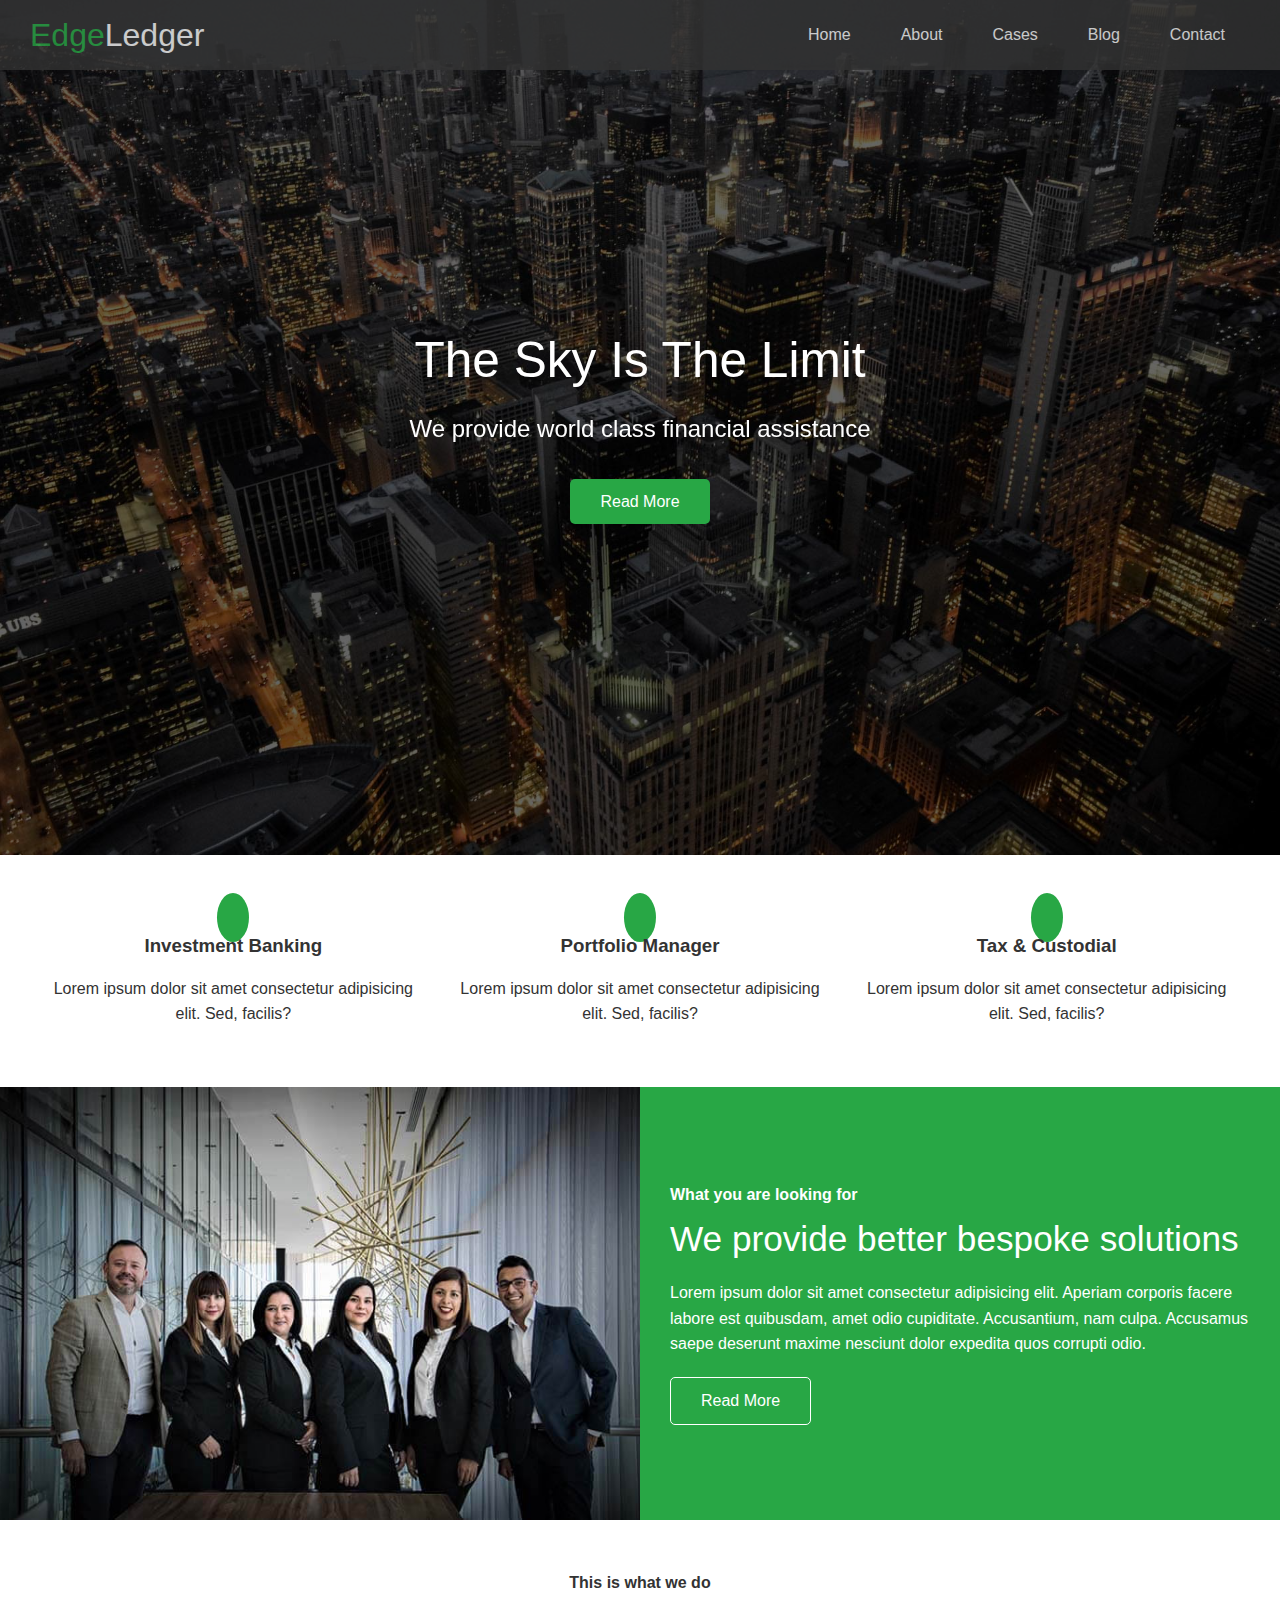
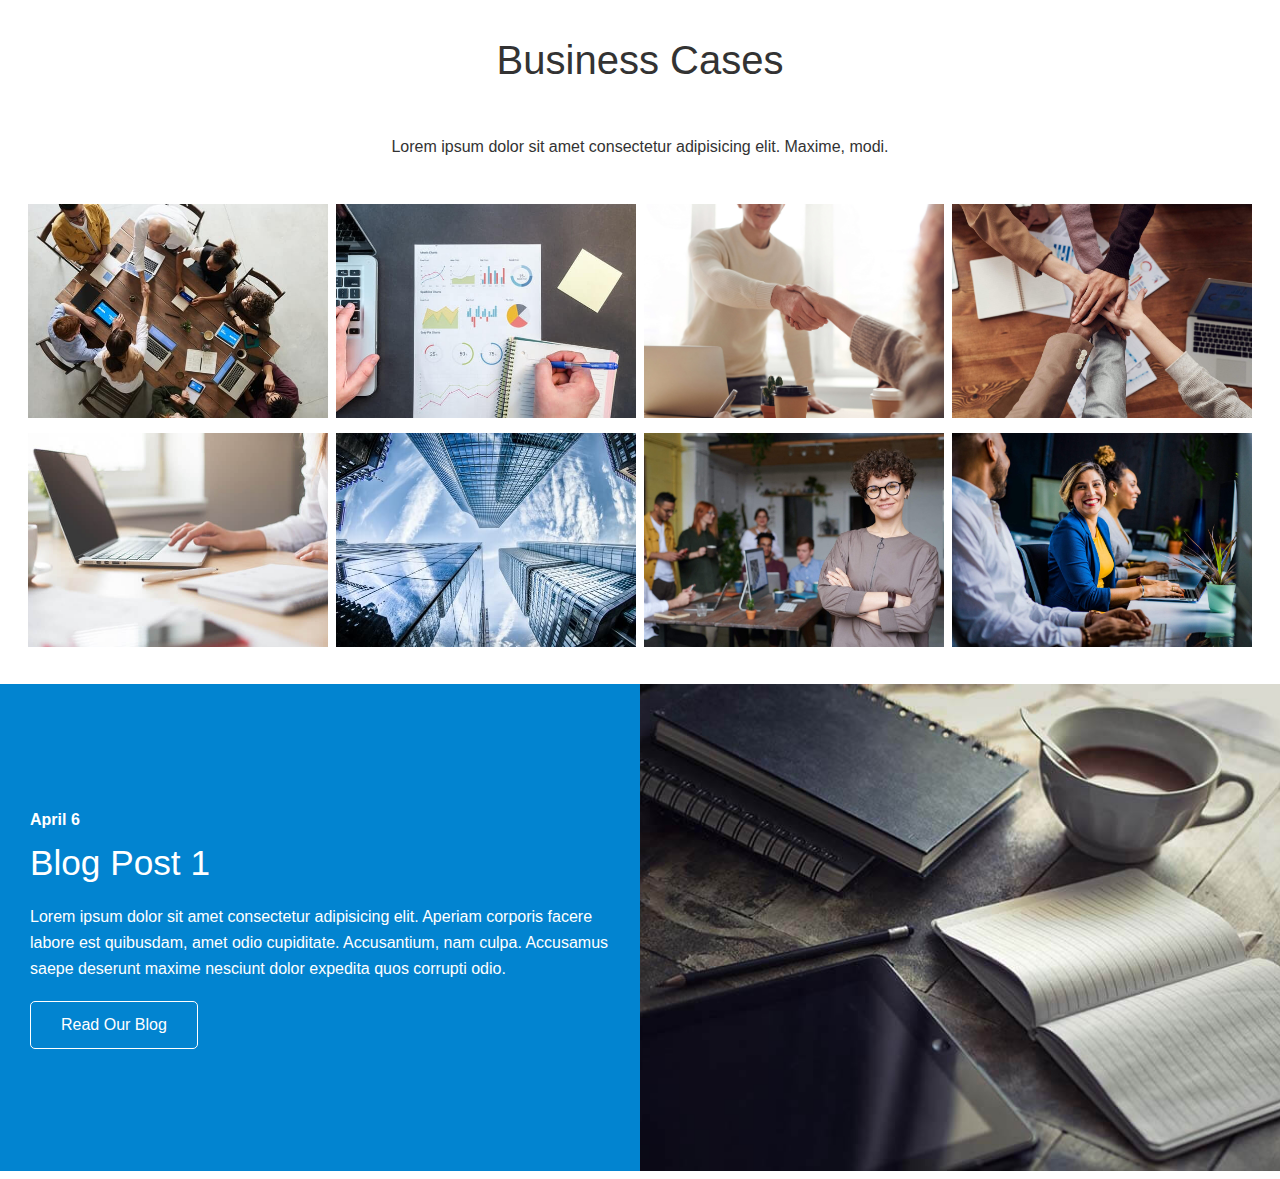
==== index.html @ 5bf853dc "first commit" ====
<!DOCTYPE html>
<html lang="en">
  <head>
    <meta charset="UTF-8" />
    <meta http-equiv="X-UA-Compatible" content="IE=edge" />
    <meta name="viewport" content="width=device-width, initial-scale=1.0" />

    <link
      rel="stylesheet"
      href="https://cdnjs.cloudflare.com/ajax/libs/font-awesome/5.15.3/css/all.min.css"
      integrity="sha512-iBBXm8fW90+nuLcSKlbmrPcLa0OT92xO1BIsZ+ywDWZCvqsWgccV3gFoRBv0z+8dLJgyAHIhR35VZc2oM/gI1w=="
      crossorigin="anonymous"
    />
    <link rel="stylesheet" href="./css/utilities.css" />
    <link rel="stylesheet" href="./css/style.css" />
    <title>EdgeLedger</title>
  </head>
  <body id="home">
    <header class="hero">
      <div id="navbar" class="navbar">
        <h1 class="logo">
          <span class="text-primary"><i class="fas fa-book-open"></i> Edge</span
          >Ledger
        </h1>
        <nav>
          <ul>
            <li><a href="#home">Home</a></li>
            <li><a href="#about">About</a></li>
            <li><a href="#cases">Cases</a></li>
            <li><a href="#blog">Blog</a></li>
            <li><a href="#contact">Contact</a></li>
          </ul>
        </nav>
      </div>
      <div class="content">
        <h1>The Sky Is The Limit</h1>
        <p>We provide world class financial assistance</p>
        <a href="#about" class="btn"
          ><i class="fas fa-chevron-right"></i> Read More</a
        >
      </div>
    </header>
    <main>
      <section id="about" class="icons bg-light">
        <div class="flex-items">
          <div>
            <i class="fas fa-university fa-2x"></i>
            <div>
              <h3>Investment Banking</h3>
              <p>
                Lorem ipsum dolor sit amet consectetur adipisicing elit. Sed,
                facilis?
              </p>
            </div>
          </div>
          <div>
            <i class="fas fa-book-reader fa-2x"></i>
            <div>
              <h3>Portfolio Manager</h3>
              <p>
                Lorem ipsum dolor sit amet consectetur adipisicing elit. Sed,
                facilis?
              </p>
            </div>
          </div>
          <div>
            <i class="fas fa-pencil-alt fa-2x"></i>
            <div>
              <h3>Tax & Custodial</h3>
              <p>
                Lorem ipsum dolor sit amet consectetur adipisicing elit. Sed,
                facilis?
              </p>
            </div>
          </div>
        </div>
      </section>

      <!-- About Section  -->
      <section class="solutions flex-columns">
        <div class="row">
          <div class="column">
            <div class="column-1">
              <img src="./images/home/people.jpg" alt="" />
            </div>
          </div>
          <div class="column">
            <div class="column-2 bg-primary">
              <h4>What you are looking for</h4>
              <h2>We provide better bespoke solutions</h2>
              <p>
                Lorem ipsum dolor sit amet consectetur adipisicing elit. Aperiam
                corporis facere labore est quibusdam, amet odio cupiditate.
                Accusantium, nam culpa. Accusamus saepe deserunt maxime nesciunt
                dolor expedita quos corrupti odio.
              </p>
              <a href="#" class="btn btn-outline"
                ><i class="fas fa-chevron"></i> Read More</a
              >
            </div>
          </div>
        </div>
      </section>
      <section id="cases" class="cases flex-grid section-padding">
        <header class="section-header">
          <h4>This is what we do</h4>
          <h2>Business Cases</h2>
          <p>
            Lorem ipsum dolor sit amet consectetur adipisicing elit. Maxime,
            modi.
          </p>
        </header>
        <div class="row">
          <div class="column">
            <img src="./images/cases/cases1.jpg" alt="" />
            <img src="./images/cases/cases2.jpg" alt="" />
          </div>
          <div class="column">
            <img src="./images/cases/cases3.jpg" alt="" />
            <img src="./images/cases/cases4.jpg" alt="" />
          </div>
          <div class="column">
            <img src="./images/cases/cases5.jpg" alt="" />
            <img src="./images/cases/cases6.jpg" alt="" />
          </div>
          <div class="column">
            <img src="./images/cases/cases7.jpg" alt="" />
            <img src="./images/cases/cases8.jpg" alt="" />
          </div>
        </div>
      </section>

      <!-- About Section  -->
      <section class="solutions flex-columns flex-reverse">
        <div class="row">
          <div class="column">
            <div class="column-1">
              <img src="./images/home/blog.jpg" alt="" />
            </div>
          </div>
          <div class="column">
            <div class="column-2 bg-secondary">
              <h4>April 6</h4>
              <h2>Blog Post 1</h2>
              <p>
                Lorem ipsum dolor sit amet consectetur adipisicing elit. Aperiam
                corporis facere labore est quibusdam, amet odio cupiditate.
                Accusantium, nam culpa. Accusamus saepe deserunt maxime nesciunt
                dolor expedita quos corrupti odio.
              </p>
              <a href="#" class="btn btn-outline"
                ><i class="fas fa-chevron"></i> Read Our Blog</a
              >
            </div>
          </div>
        </div>
      </section>
    </main>
  </body>
</html>
---- css/utilities.css ----
.text-primary {
  color: #28a745;
}

.text-secondary {
  color: #0284d0;
}

.btn {
  display: inline-block;
  background: #28a745;
  padding: 10px 30px;
  border: none;
  border-radius: 5px;
  cursor: pointer;
  color: #fff;
}

.btn:hover {
  opacity: 0.9;
}

.btn-primary,
.bg-primary {
  background: #28a745;
  color: #fff;
}

.btn-secondary,
.bg-secondary {
  background: #0284d0;
  color: #fff;
}

.btn-light,
.bg-light {
  background: #fff;
  color: #333;
}

.btn-dark,
.bg-dark {
  background: #333;
  color: #fff;
}

.btn-outline {
  background: transparent;
  border: 1px #fff solid;
}

.btn-outline:hover {
  background: #fff;
  color: #28a745;
}

.btn-outline-secondary:hover {
  background: #fff;
  color: #0284d0;
}

/* Flex Items */
.flex-items {
  display: flex;
  text-align: center;
  justify-content: center;
  align-items: center;
  height: 100%;
}

.flex-items > div {
  padding: 20px;
}

/* Section: Solutions */
.flex-columns.flex-reverse .row {
  display: flex;
  flex-direction: row-reverse;
}

.flex-columns .row {
  display: flex;
  flex-direction: row;
  flex-wrap: wrap;
  width: 100%;
}

.flex-columns .column {
  display: flex;
  flex-direction: column;
  flex-basis: 100%;
  flex: 1;
}

.flex-columns .column .column-1,
.flex-columns .column .column-2 {
  height: 100%;
}

.flex-columns img {
  height: 100%;
  width: 100%;
  object-fit: cover;
}

.flex-columns .column-2 {
  display: flex;
  flex-direction: column;
  align-items: flex-start;
  padding: 30px;
  justify-content: center;
}

.flex-columns h2 {
  font-size: 2.2rem;
  font-weight: 100;
}

.flex-columns h4 {
  margin-bottom: 10px;
}

.flex-columns p {
  margin: 20px 0;
}

/* Cases Section */

.section-header {
  padding: 30px;
  display: flex;
  flex-direction: column;
  align-items: center;
  justify-content: center;
  text-align: center;
}

.section-header h2 {
  font-size: 40px;
  margin: 40px 0;
}

.section-padding {
  padding: 20px 20px 40px;
}

.flex-grid .row {
  display: flex;
  flex-wrap: wrap;
  padding: 0 4px;
}

.flex-grid .column {
  flex: 25%;
  max-width: 25%;
  padding: 0 4px;
}

.flex-grid .column img {
  padding: 4px 0px;
  height: 50%;
  object-fit: cover;
}

@media screen (max-width: 768px) {
  .flex-grid .column img {
    height: unset;
  }
}
---- css/style.css ----
@import url("https://fonts.googleapis.com/css2?family=Open+Sans:wght@300;400&display=swap");

* {
  box-sizing: border-box;
  margin: 0;
  padding: 0;
}

body {
  font-family: OpenSans, sans-serif;
  background: #fff;
  color: #333;
  line-height: 1.6;
}

ul {
  list-style: none;
}

a {
  color: #333;
  text-decoration: none;
}

h1,
h2 {
  font-weight: 300;
  line-height: 1.2;
}

p {
  margin: 10px 0;
}

img {
  width: 100%;
}

.navbar {
  display: flex;
  align-items: center;
  justify-content: space-between;
  height: 70px;
  width: 100%;
  background: #333;
  opacity: 0.8;
  color: #f4f4f4;
  position: fixed;
  top: 0;
  padding: 0 30px;
}

ul {
  display: flex;
}

.navbar a {
  color: #f4f4f4;
  padding: 10px 20px;
  margin: 0px 5px;
}

.navbar a:hover {
  border-bottom: 2px #28a745 solid;
}

.navbar .logo {
  font-weight: 400;
}
/* Header */
.hero {
  background: url("../images/home/showcase.jpg") no-repeat center center/cover;
  height: 95vh;
  color: #fff;
  position: relative;
}

.hero .content {
  padding: 0 20px;
  display: flex;
  align-items: center;
  justify-content: center;
  text-align: center;
  flex-direction: column;
  height: 100%;
}

.hero .content h1 {
  font-size: 3.1rem;
}

.hero .content p {
  font-size: 1.5rem;
  max-width: 600px;
  margin: 20px 0 30px;
}

.hero::before {
  content: "";
  position: absolute;
  top: 0;
  left: 0;
  height: 100%;
  width: 100%;
  background: black;
  opacity: 0.6;
}

.hero * {
  z-index: 10;
}

/* Icons */

.icons {
  padding: 30px;
}

.icons h3 {
  font-weight: bold;
  margin-bottom: 15px;
}

.icons i {
  background: #28a745;
  padding: 1rem;
  margin-bottom: 15px;
  color: #fff;
  border-radius: 50%;
}

.cases img:hover {
  opacity: 0.7;
}
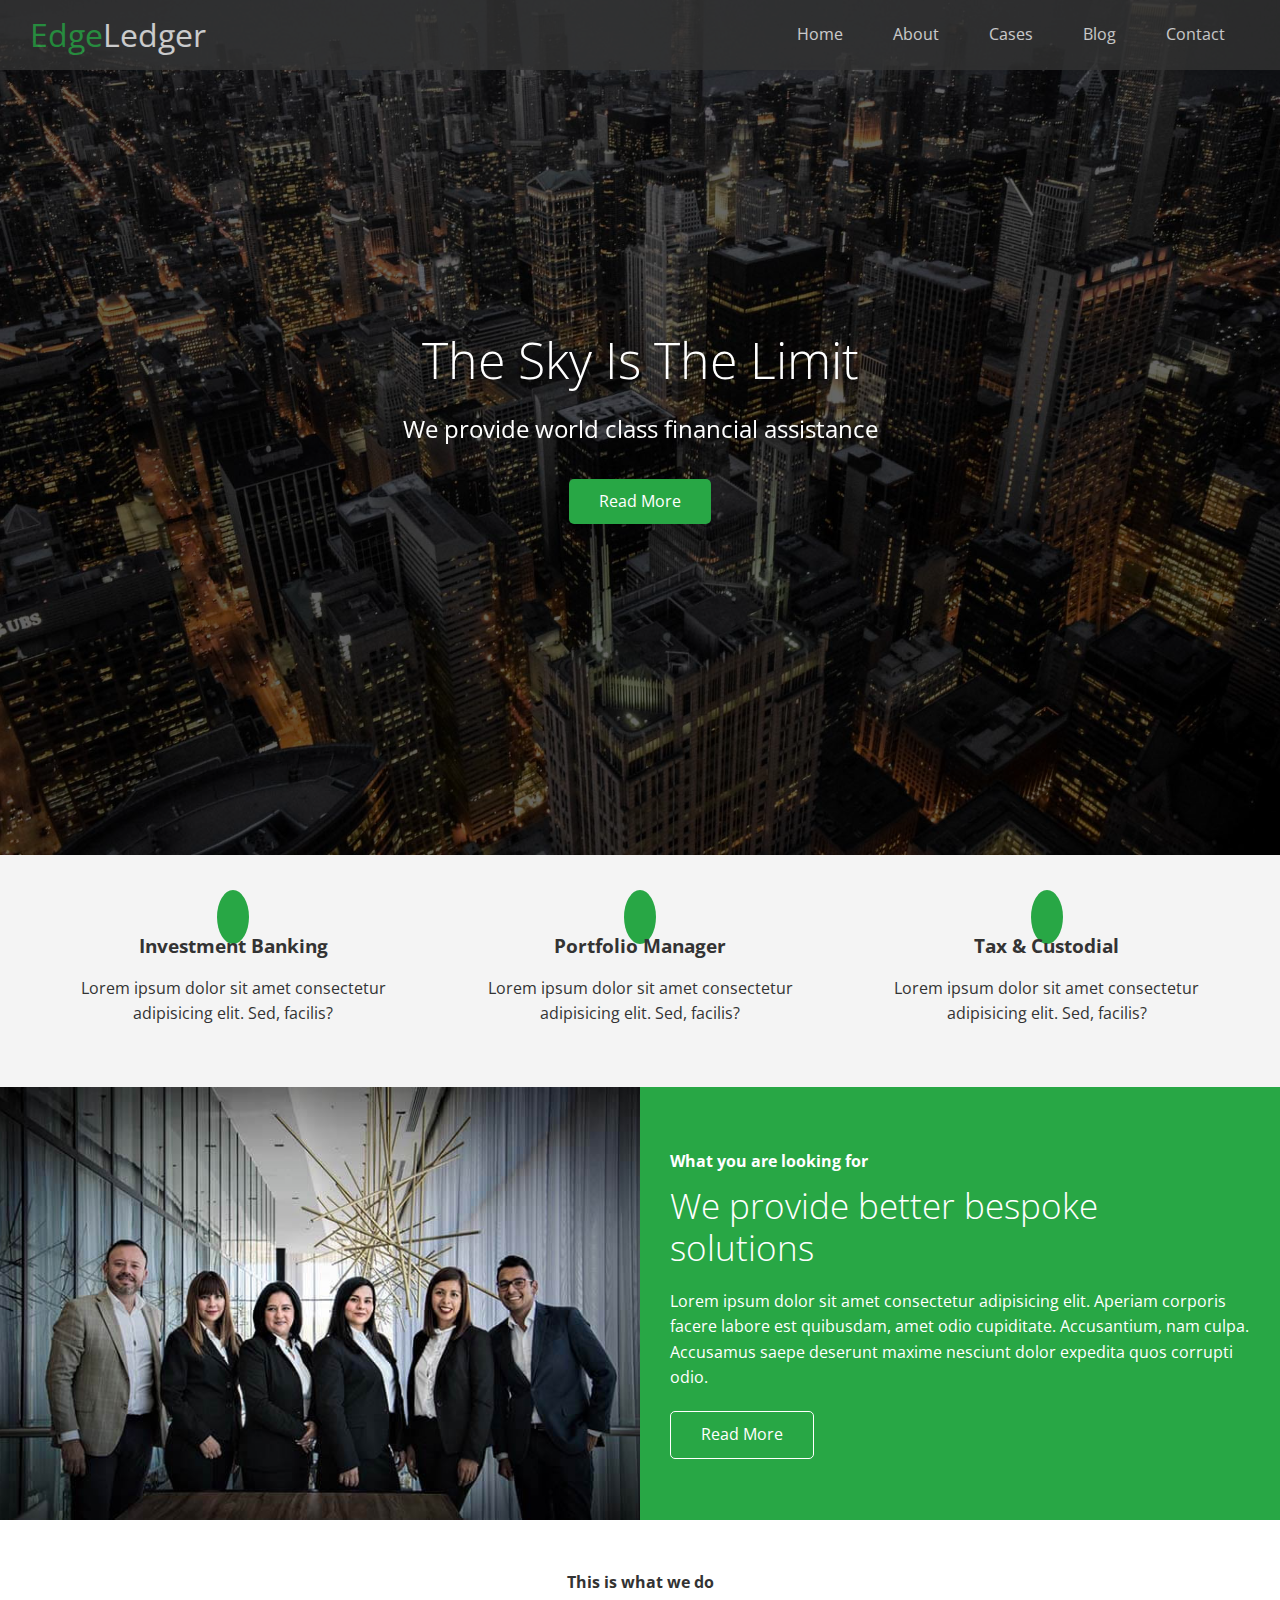
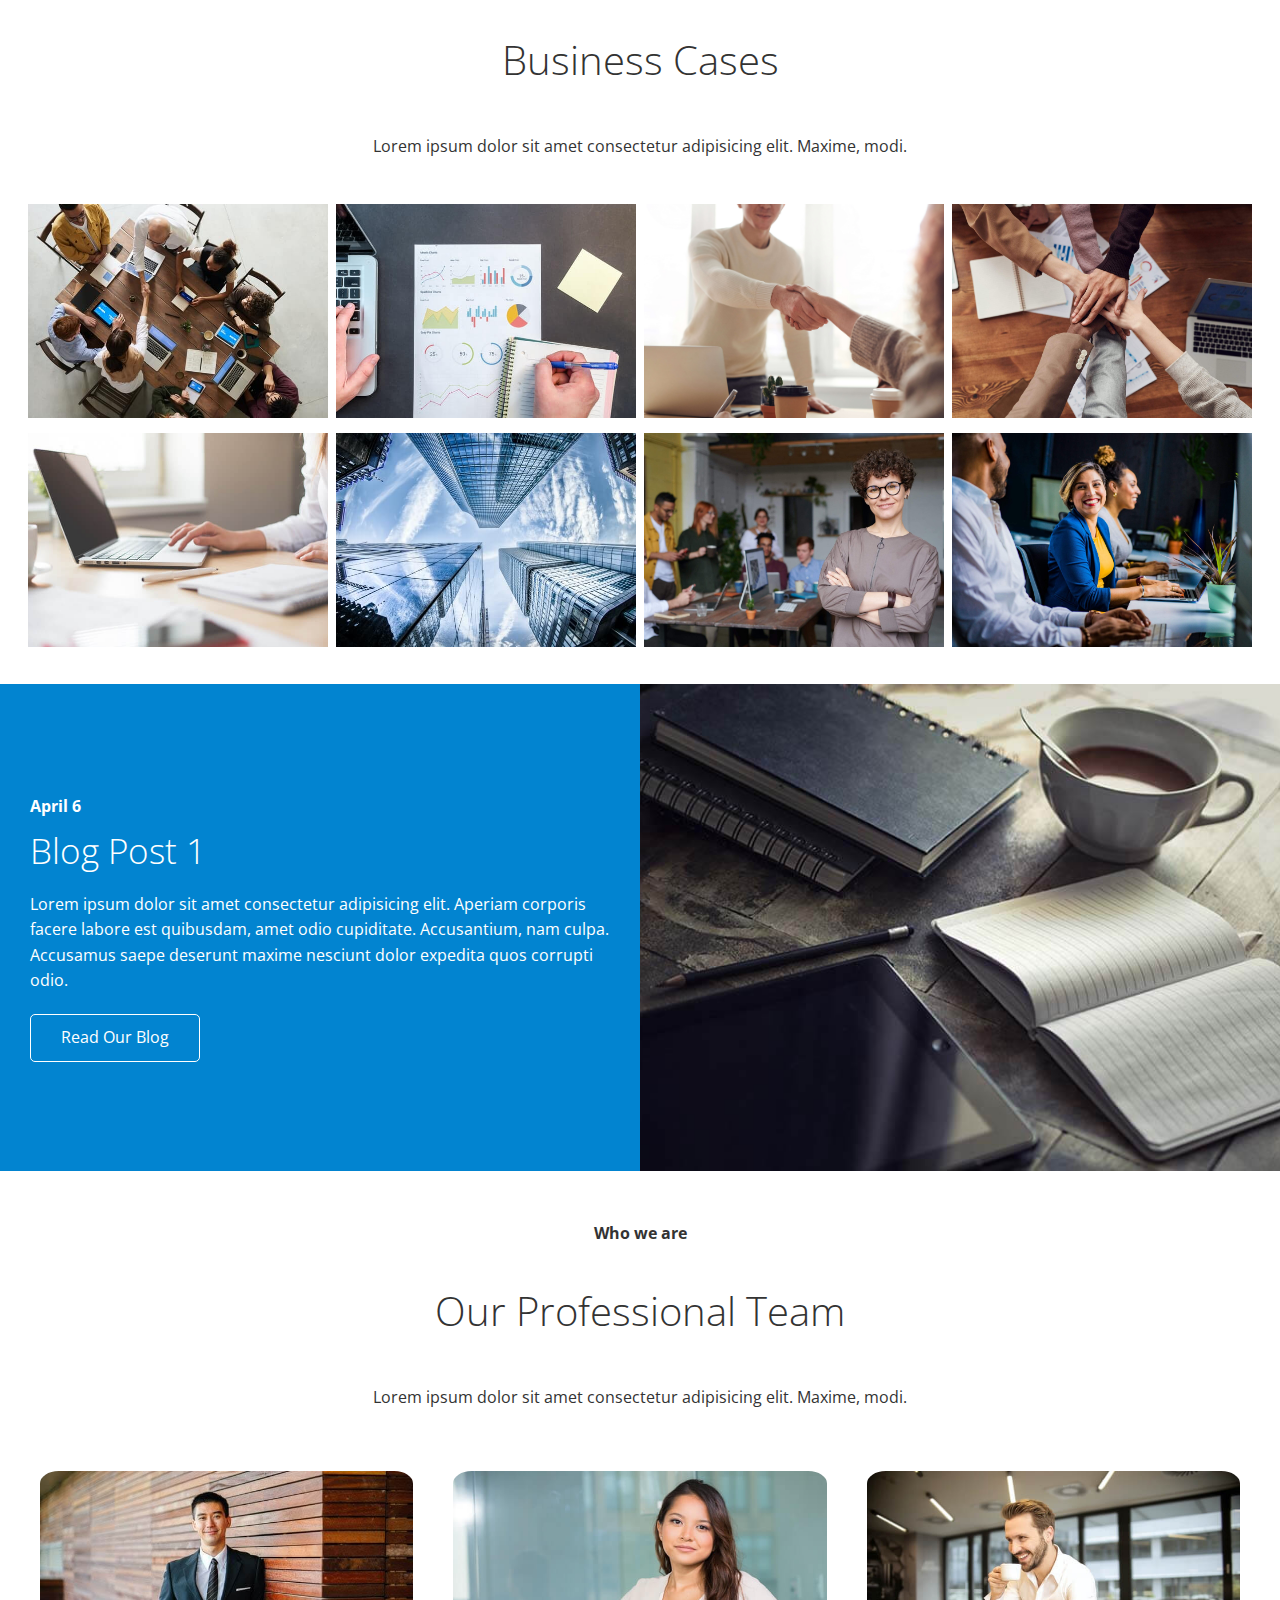
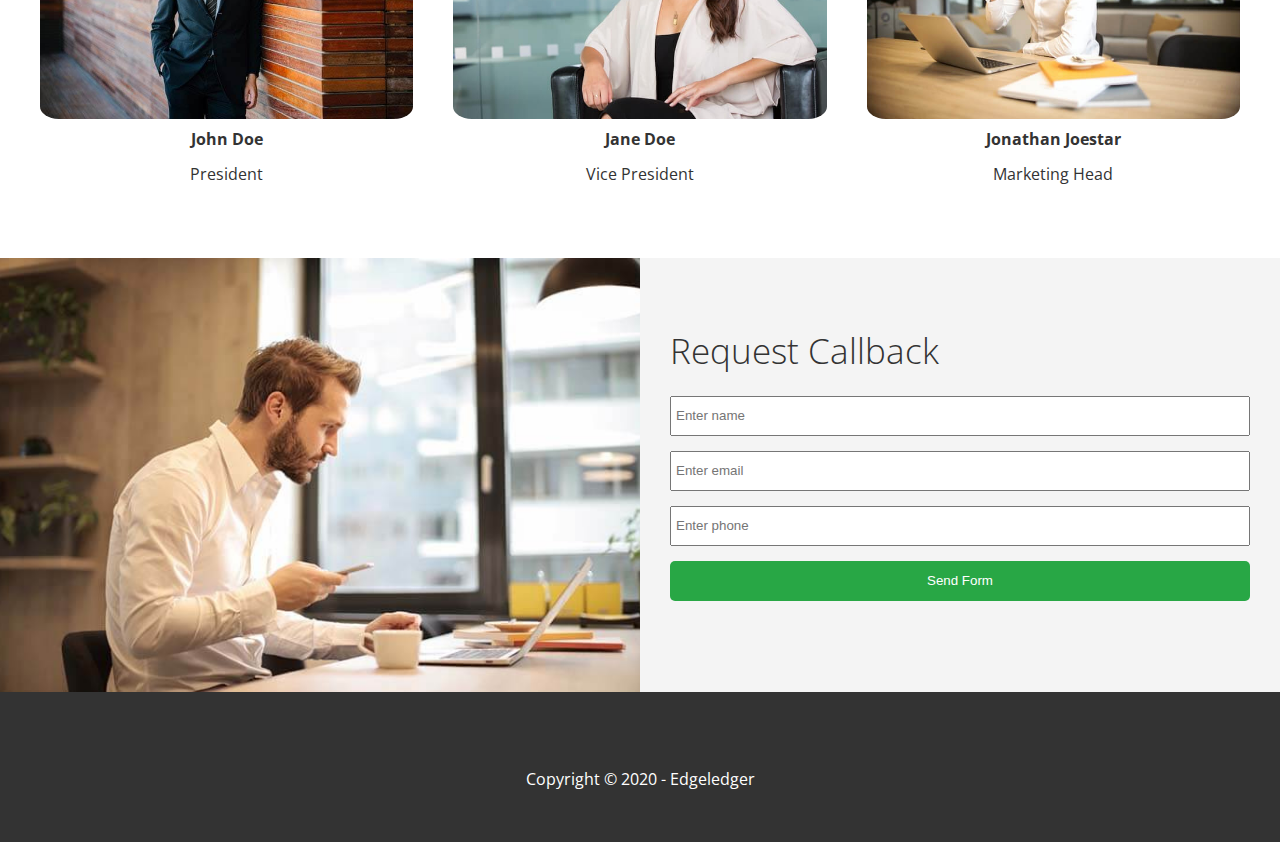
==== commit 319b9cc0: "added home page" ====
--- a/index.html
+++ b/index.html
@@ -101,6 +101,8 @@
           </div>
         </div>
       </section>
+
+      <!-- Cases Section  -->
       <section id="cases" class="cases flex-grid section-padding">
         <header class="section-header">
           <h4>This is what we do</h4>
@@ -131,7 +133,7 @@
       </section>
 
       <!-- About Section  -->
-      <section class="solutions flex-columns flex-reverse">
+      <section id="blog" class="solutions flex-columns flex-reverse">
         <div class="row">
           <div class="column">
             <div class="column-1">
@@ -155,6 +157,95 @@
           </div>
         </div>
       </section>
+
+      <!-- Team Section -->
+      <section id="team" class="team section-padding">
+        <header class="section-header">
+          <h4>Who we are</h4>
+          <h2>Our Professional Team</h2>
+          <p>
+            Lorem ipsum dolor sit amet consectetur adipisicing elit. Maxime,
+            modi.
+          </p>
+        </header>
+        <div class="flex-items">
+          <div>
+            <img src="./images/team/person1.jpg" alt="" />
+            <h4>John Doe</h4>
+            <p>President</p>
+          </div>
+          <div>
+            <img src="./images/team/person2.jpg" alt="" />
+            <h4>Jane Doe</h4>
+            <p>Vice President</p>
+          </div>
+          <div>
+            <img src="./images/team/person3.jpg" alt="" />
+            <h4>Jonathan Joestar</h4>
+            <p>Marketing Head</p>
+          </div>
+        </div>
+      </section>
+
+      <!-- Contact Section  -->
+      <section id="contact" class="contact flex-columns">
+        <div class="row">
+          <div class="column">
+            <div class="column-1">
+              <img src="./images/home/contact.jpg" alt="" />
+            </div>
+          </div>
+          <div class="column">
+            <div class="column-2 bg-light">
+              <h2>Request Callback</h2>
+              <form action="" class="callback-form">
+                <div class="form-control">
+                  <label for="name"></label>
+                  <input
+                    type="text"
+                    name="name"
+                    id="name"
+                    placeholder="Enter name"
+                  />
+                </div>
+                <div class="form-control">
+                  <label for="email"></label>
+                  <input
+                    type="email"
+                    name="email"
+                    id="email"
+                    placeholder="Enter email"
+                  />
+                </div>
+                <div class="form-control">
+                  <label for="phone"></label>
+                  <input
+                    type="text"
+                    name="phone"
+                    id="phone"
+                    placeholder="Enter phone"
+                  />
+                </div>
+                <input
+                  type="submit"
+                  value="Send Form"
+                  id="submit"
+                  class="btn"
+                />
+              </form>
+            </div>
+          </div>
+        </div>
+      </section>
     </main>
+    <footer class="footer bg-dark">
+      <div class="social">
+        <a href="#"><i class="fab fa-facebook fa-2x"></i></a>
+        <a href="#"><i class="fab fa-twitter fa-2x"></i></a>
+        <a href="#"><i class="fab fa-youtube fa-2x"></i></a>
+        <a href="#"><i class="fab fa-linkedin fa-2x"></i></a>
+      </div>
+      <p>Copyright &copy; 2020 - Edgeledger</p>
+    </footer>
   </body>
 </html>
--- a/css/utilities.css
+++ b/css/utilities.css
@@ -34,7 +34,7 @@
 
 .btn-light,
 .bg-light {
-  background: #fff;
+  background: #f4f4f4;
   color: #333;
 }
 
--- a/css/style.css
+++ b/css/style.css
@@ -6,8 +6,12 @@
   padding: 0;
 }
 
+html {
+  height: 100%;
+}
+
 body {
-  font-family: OpenSans, sans-serif;
+  font-family: "Open Sans", sans-serif;
   background: #fff;
   color: #333;
   line-height: 1.6;
@@ -132,3 +136,58 @@
 .cases img:hover {
   opacity: 0.7;
 }
+
+#team img {
+  border-radius: 5%;
+}
+
+/* contact */
+.callback-form {
+  padding: 20px 0;
+  width: 100%;
+}
+
+.callback-form label {
+  display: block;
+  margin-bottom: 5px;
+}
+
+.callback-form .form-control {
+  margin-bottom: 15px;
+}
+
+.callback-form input {
+  width: 100%;
+  padding: 4px;
+  height: 40px;
+}
+
+.callback-form button {
+  padding: 12px 0;
+  margin-top: 20px;
+}
+
+.callback-form input:focus {
+  outline-color: #28a745;
+}
+
+.footer {
+  display: flex;
+  flex-direction: column;
+  align-items: center;
+  justify-content: center;
+  text-align: center;
+  height: 150px;
+}
+
+.footer a {
+  color: #fff;
+}
+
+.footer a:hover {
+  color: #28a745;
+}
+
+.footer .social > * {
+  margin-right: 30px;
+}
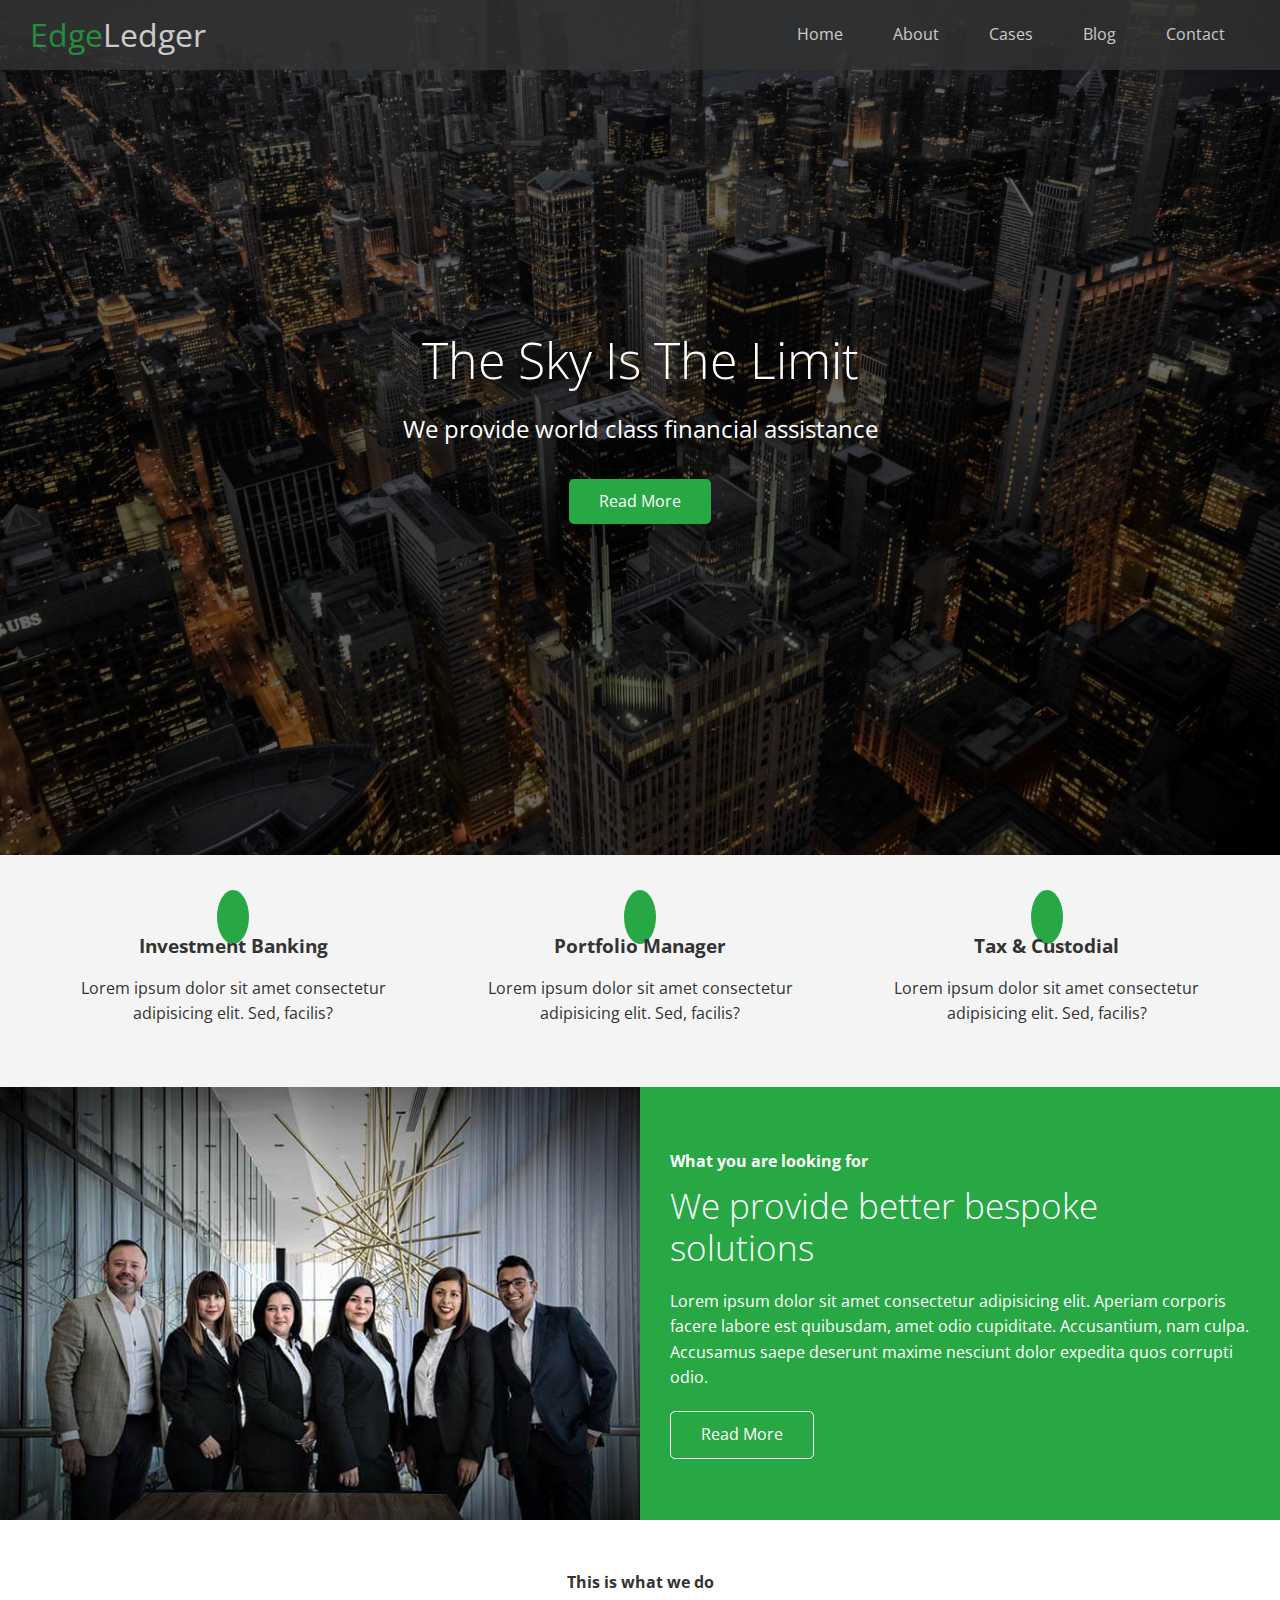
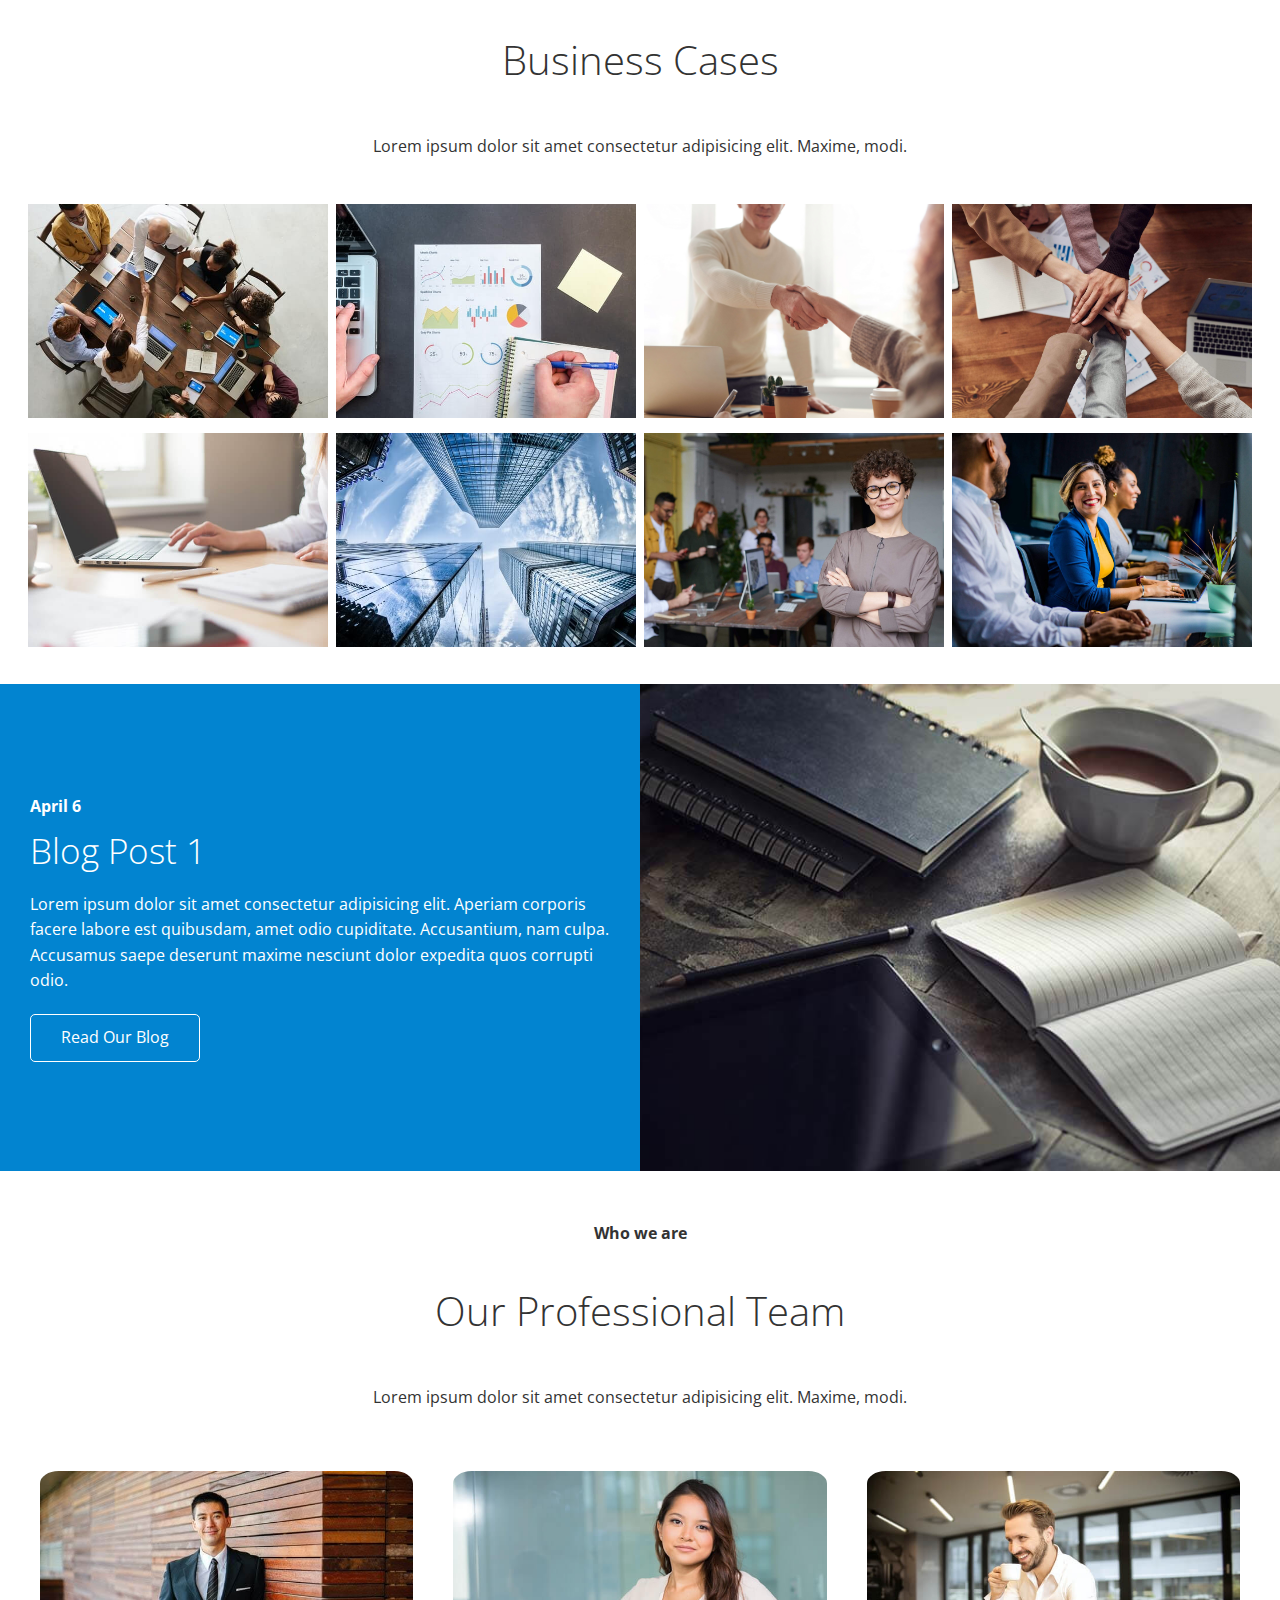
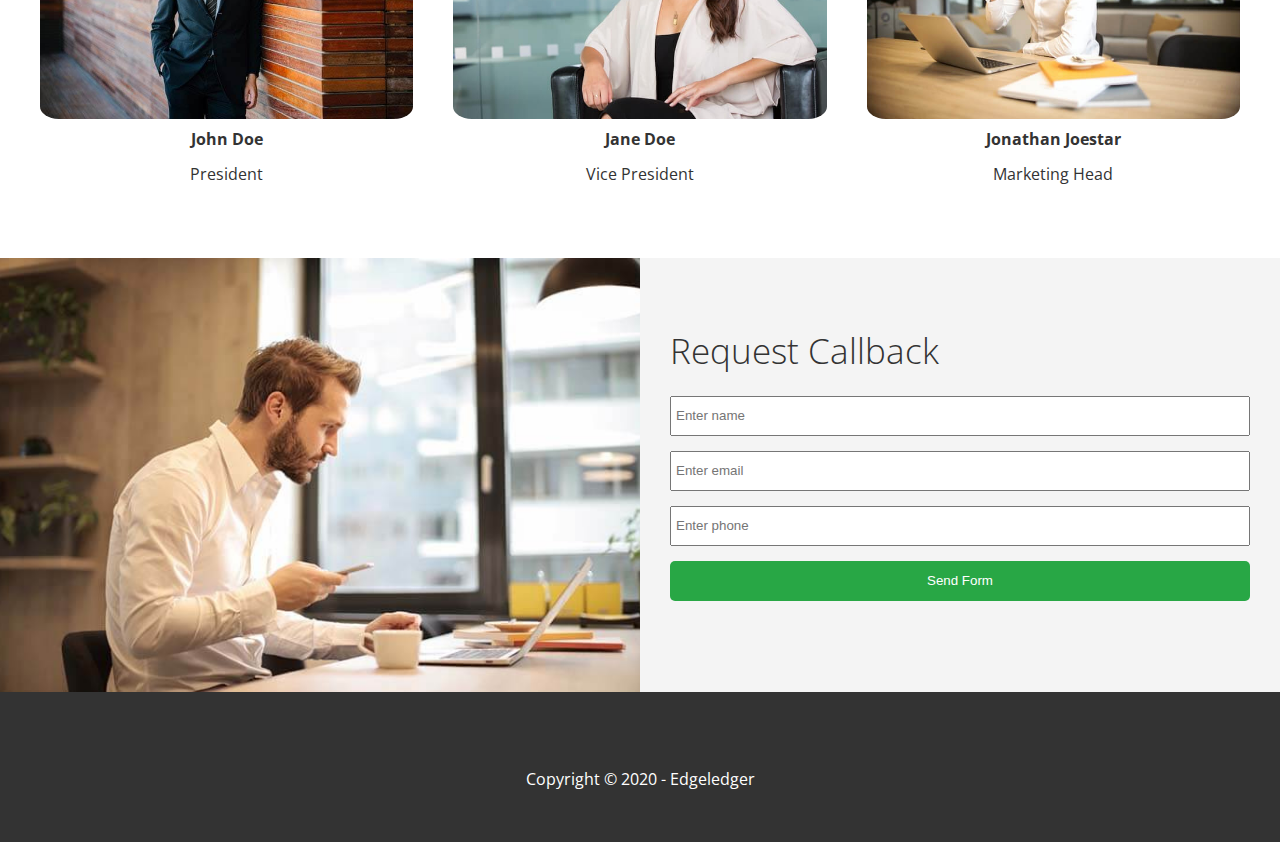
==== commit 1c3373ff: "Added inner pages" ====
--- a/index.html
+++ b/index.html
@@ -150,7 +150,7 @@
                 Accusantium, nam culpa. Accusamus saepe deserunt maxime nesciunt
                 dolor expedita quos corrupti odio.
               </p>
-              <a href="#" class="btn btn-outline"
+              <a href="blog.html" class="btn btn-outline"
                 ><i class="fas fa-chevron"></i> Read Our Blog</a
               >
             </div>
--- a/css/style.css
+++ b/css/style.css
@@ -114,6 +114,15 @@
   z-index: 10;
 }
 
+.navbar {
+  z-index: 11;
+}
+
+.hero.blog {
+  background: url("../images/home/blog.jpg") no-repeat center center/cover;
+  height: 70vh;
+}
+
 /* Icons */
 
 .icons {
@@ -171,6 +180,30 @@
   outline-color: #28a745;
 }
 
+/* Post  */
+.post {
+  padding: 50px 30px;
+}
+
+.post h2 {
+  font-size: 2.2rem;
+  margin-bottom: 20px;
+  padding-bottom: 10px;
+  border-bottom: 1px solid #ccc;
+}
+
+.post .meta {
+  margin-bottom: 30px;
+}
+
+.post img {
+  display: block;
+  margin: 0 auto 30px;
+  max-width: 300px;
+  border-radius: 5%;
+}
+
+/* Footer  */
 .footer {
   display: flex;
   flex-direction: column;
@@ -191,3 +224,35 @@
 .footer .social > * {
   margin-right: 30px;
 }
+
+@media (max-width: 768px) {
+  .navbar {
+    flex-direction: column;
+    height: 120px;
+    padding: 20px;
+    z-index: 11;
+  }
+
+  .navbar a {
+    padding: 10px 10px;
+    margin: 0 3px;
+  }
+
+  .flex-items {
+    flex-direction: column;
+  }
+
+  .flex-columns .column {
+    flex: 100%;
+    max-width: 100%;
+  }
+
+  .flex-grid .column {
+    flex: 100%;
+    max-width: 50%;
+    margin: 5px 0px;
+  }
+  .team img {
+    width: 70%;
+  }
+}
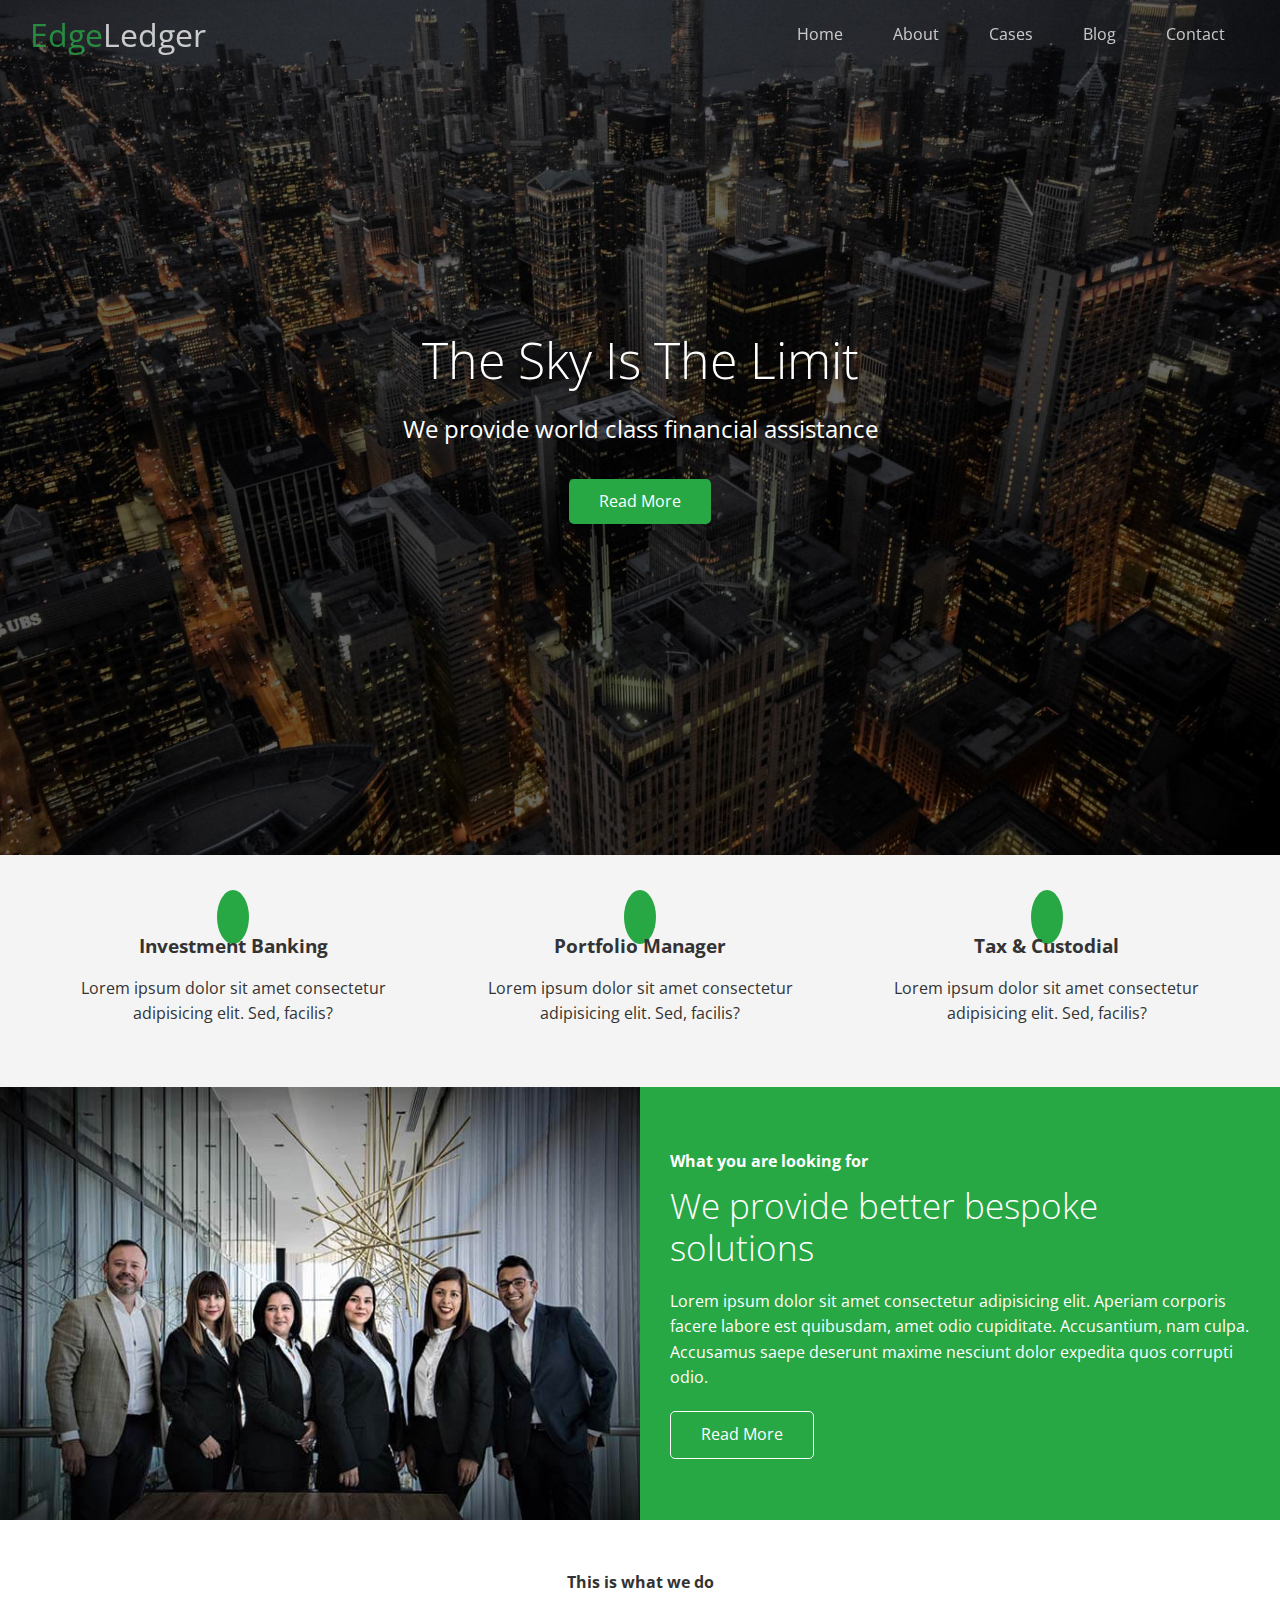
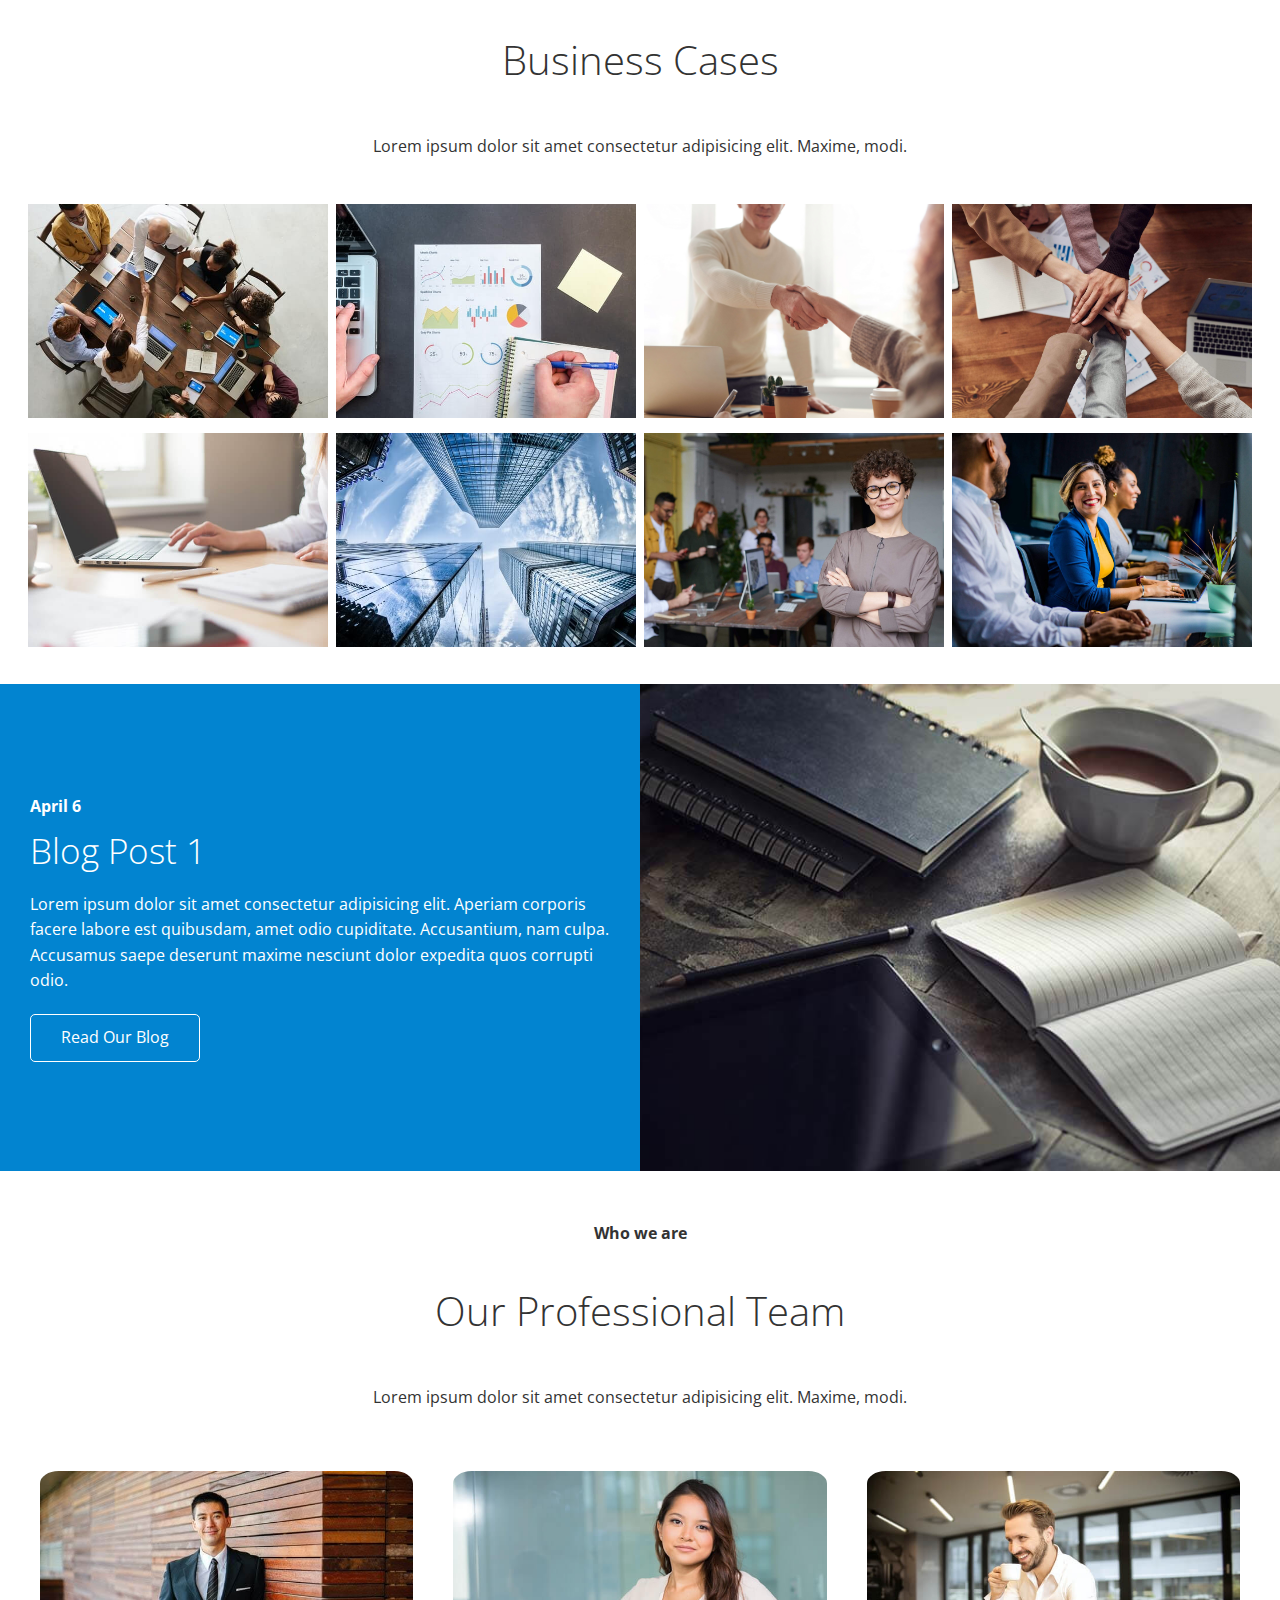
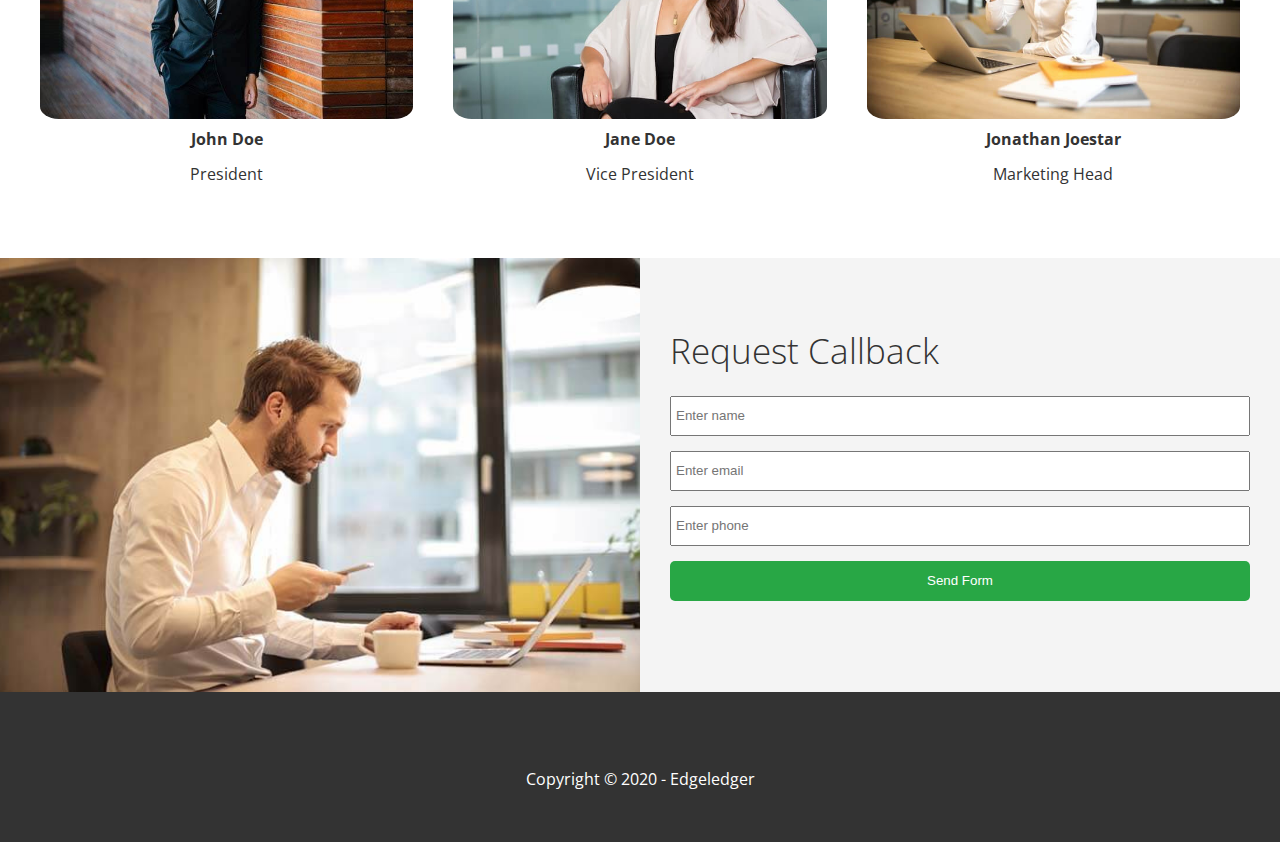
==== commit f79dd62f: "added animations" ====
--- a/index.html
+++ b/index.html
@@ -11,13 +11,15 @@
       integrity="sha512-iBBXm8fW90+nuLcSKlbmrPcLa0OT92xO1BIsZ+ywDWZCvqsWgccV3gFoRBv0z+8dLJgyAHIhR35VZc2oM/gI1w=="
       crossorigin="anonymous"
     />
+    <link rel="shortcut icon" type="image/x-icon" href="./images/favicon.ico" />
+    <link rel="stylesheet" href="./css/lightbox.min.css" />
     <link rel="stylesheet" href="./css/utilities.css" />
     <link rel="stylesheet" href="./css/style.css" />
     <title>EdgeLedger</title>
   </head>
   <body id="home">
     <header class="hero">
-      <div id="navbar" class="navbar">
+      <div id="navbar" class="navbar top">
         <h1 class="logo">
           <span class="text-primary"><i class="fas fa-book-open"></i> Edge</span
           >Ledger
@@ -114,20 +116,75 @@
         </header>
         <div class="row">
           <div class="column">
-            <img src="./images/cases/cases1.jpg" alt="" />
-            <img src="./images/cases/cases2.jpg" alt="" />
-          </div>
-          <div class="column">
-            <img src="./images/cases/cases3.jpg" alt="" />
-            <img src="./images/cases/cases4.jpg" alt="" />
-          </div>
-          <div class="column">
-            <img src="./images/cases/cases5.jpg" alt="" />
-            <img src="./images/cases/cases6.jpg" alt="" />
-          </div>
-          <div class="column">
-            <img src="./images/cases/cases7.jpg" alt="" />
-            <img src="./images/cases/cases8.jpg" alt="" />
+            <a
+              href="./images/cases/cases1.jpg"
+              data-lightbox="cases"
+              data-title=" Lorem ipsum dolor sit amet consectetur adipisicing elit. Maxime,
+            modi."
+              ><img src="./images/cases/cases1.jpg" alt=""
+            /></a>
+            <a
+              href="./images/cases/cases2.jpg"
+              data-lightbox="cases"
+              data-title=" Lorem ipsum dolor sit amet consectetur adipisicing elit. Maxime,
+          modi."
+            >
+              <img src="./images/cases/cases2.jpg" alt="" />
+            </a>
+          </div>
+          <div class="column">
+            <a
+              href="./images/cases/cases3.jpg"
+              data-lightbox="cases"
+              data-title=" Lorem ipsum dolor sit amet consectetur adipisicing elit. Maxime,
+            modi."
+            >
+              <img src="./images/cases/cases3.jpg" alt="" />
+            </a>
+            <a
+              href="./images/cases/cases4.jpg"
+              data-lightbox="cases"
+              data-title=" Lorem ipsum dolor sit amet consectetur adipisicing elit. Maxime,
+            modi."
+            >
+              <img src="./images/cases/cases4.jpg" alt="" />
+            </a>
+          </div>
+          <div class="column">
+            <a
+              href="./images/cases/cases5.jpg"
+              data-lightbox="cases"
+              data-title=" Lorem ipsum dolor sit amet consectetur adipisicing elit. Maxime,
+            modi."
+            >
+              <img src="./images/cases/cases5.jpg" alt="" />
+            </a>
+            <a
+              href="./images/cases/cases6.jpg"
+              data-lightbox="cases"
+              data-title=" Lorem ipsum dolor sit amet consectetur adipisicing elit. Maxime,
+            modi."
+            >
+              <img src="./images/cases/cases6.jpg" alt="" />
+            </a>
+          </div>
+          <div class="column">
+            <a
+              href="./images/cases/cases7.jpg"
+              data-lightbox="cases"
+              data-title=" Lorem ipsum dolor sit amet consectetur adipisicing elit. Maxime,
+            modi."
+            >
+              <img src="./images/cases/cases7.jpg" alt="" />
+            </a>
+            <a
+              href="./images/cases/cases8.jpg"
+              data-lightbox="cases"
+              data-title=" Lorem ipsum dolor sit amet consectetur adipisicing elit. Maxime,
+            modi."
+            >
+              <img src="./images/cases/cases8.jpg" alt="" />
+            </a>
           </div>
         </div>
       </section>
@@ -247,5 +304,48 @@
       </div>
       <p>Copyright &copy; 2020 - Edgeledger</p>
     </footer>
+
+    <script
+      src="https://code.jquery.com/jquery-3.6.0.min.js"
+      integrity="sha256-/xUj+3OJU5yExlq6GSYGSHk7tPXikynS7ogEvDej/m4="
+      crossorigin="anonymous"
+    ></script>
+    <script src="./js/lightbox.min.js"></script>
+    <script>
+      const navbar = document.getElementById("navbar");
+      let scrolled = false;
+
+      window.onscroll = function () {
+        if (window.pageYOffset > 100) {
+          navbar.classList.remove("top");
+          if (!scrolled) {
+            navbar.style.transform = "translateY(-70px)";
+          }
+          setTimeout(() => {
+            navbar.style.transform = "translateY(0px)";
+            scrolled = true;
+          }, 200);
+        } else {
+          navbar.classList.add("top");
+          scrolled = false;
+        }
+      };
+      // Smooth Scrolling
+      $("#navbar a, .btn").on("click", function (e) {
+        if (this.hash !== "") {
+          e.preventDefault();
+          const hash = this.hash;
+
+          $("html, body").animate(
+            {
+              scrollTop: $(hash).offset().top - 100,
+            },
+            800
+          );
+        }
+      });
+    </script>
+
+    <script></script>
   </body>
 </html>
--- a/css/style.css
+++ b/css/style.css
@@ -52,6 +52,11 @@
   position: fixed;
   top: 0;
   padding: 0 30px;
+  transition: 0.5s;
+}
+
+.navbar.top {
+  background: transparent;
 }
 
 ul {
